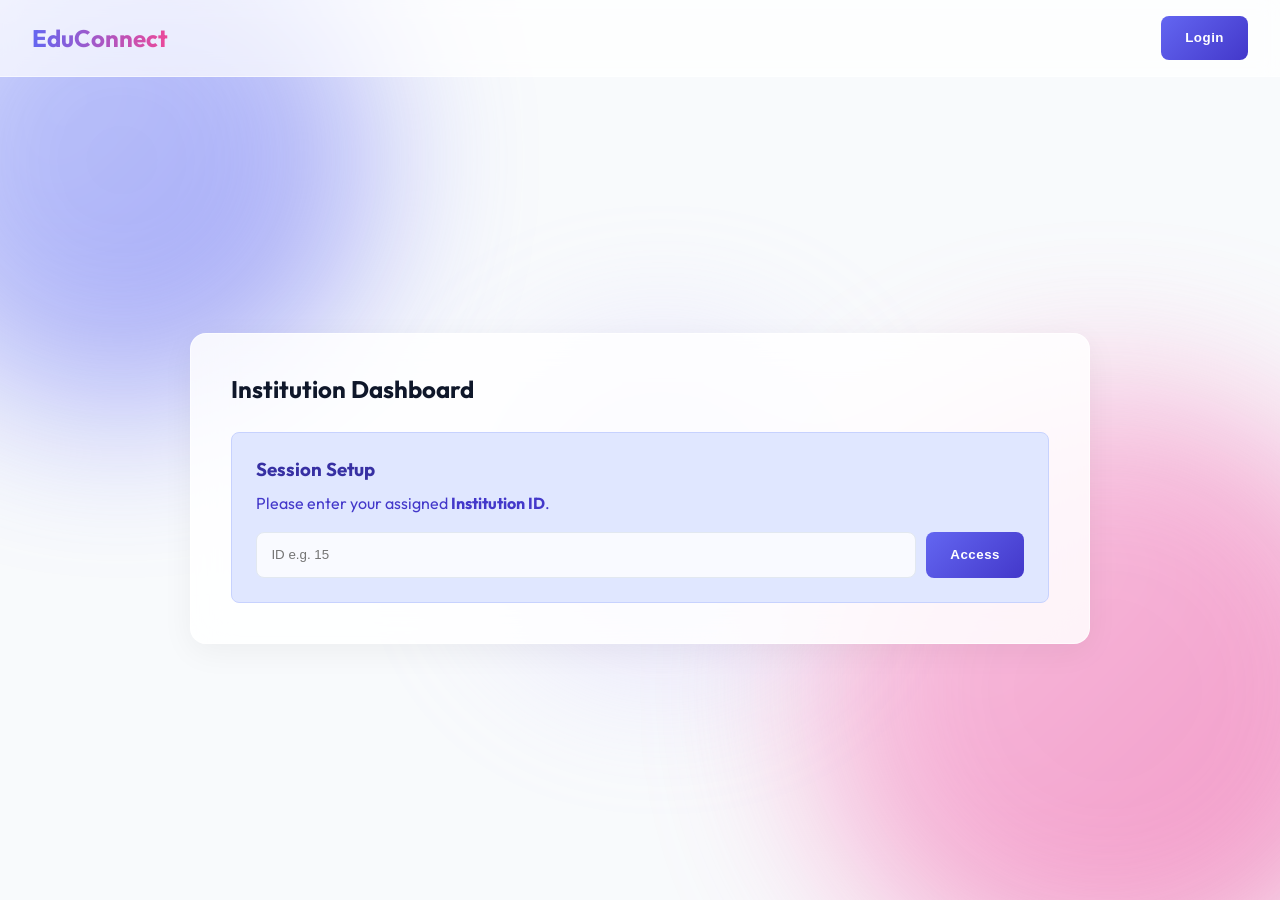
==== institution_onboarding/target/classes/static/institution.html @ 33d6d60d "first commit" ====
<!DOCTYPE html>
<html lang="en">
<head>
    <meta charset="UTF-8">
    <title>Dashboard - EduConnect</title>
    <link rel="stylesheet" href="style.css">
</head>
<body>
<nav id="navbar" class="navbar"></nav>
<div class="shape-blob shape-1"></div>
<div class="shape-blob shape-2"></div>
<div class="shape-blob shape-3"></div>

<div class="main-content">
    <div class="container wide">
        <div style="display: flex; justify-content: space-between; align-items: center; margin-bottom: 20px;">
            <h2>Institution Dashboard</h2>
            <span id="welcomeBadge" style="font-size: 0.9rem; color: var(--text-muted);"></span>
        </div>

        <div id="idSection">
            <div style="background: #e0e7ff; padding: 1.5rem; border-radius: 8px; border: 1px solid #c7d2fe;">
                <h3 style="margin: 0 0 10px 0; color: #3730a3;">Session Setup</h3>
                <p style="margin-bottom: 15px; color: #4338ca;">Please enter your assigned <strong>Institution ID</strong>.</p>
                <div style="display: flex; gap: 10px;">
                    <input type="number" id="instIdInput" placeholder="ID e.g. 15" style="margin-bottom: 0;">
                    <button onclick="loadInstitutionDashboard()">Access</button>
                </div>
            </div>
        </div>

        <div id="dashboardContent" class="hidden">
            <div id="statusSection" class="hidden">
                <div id="statusDisplay" class="status-card"></div>
                <p id="rejectionReason" class="hidden" style="background: var(--danger-bg); padding: 15px; border-radius: 6px; color: var(--danger-text); border: 1px solid #fca5a5;"></p>
            </div>

            <div id="waitMessage" class="hidden" style="text-align: center; padding: 2rem; background: var(--warning-bg); border-radius: 8px;">
                <h3 style="color: var(--warning-text);">Verification Pending</h3>
                <p style="margin: 0;">We have received your documents. An admin will review them shortly.</p>
            </div>

            <div id="uploadSection" class="hidden">
                <div style="border: 2px dashed var(--border); padding: 2rem; text-align: center; border-radius: 8px;">
                    <h3>📄 Upload Required</h3>
                    <p>Please upload your verification document (PDF/JPG) to proceed.</p>
                    <form id="uploadForm" style="max-width: 300px; margin: 0 auto;">
                        <input type="file" id="docFile" required style="border: none;">
                        <button type="submit" class="full-width">Upload Document</button>
                    </form>
                </div>
            </div>

            <div id="courseSection" class="hidden">
                <h3>Manage Courses</h3>
                <form id="courseForm" style="background: #f9fafb; padding: 1.5rem; border-radius: 8px; border: 1px solid var(--border);">
                    <input type="text" id="courseName" placeholder="Course Name" required>
                    <textarea id="courseDescription" placeholder="Course Description (Short summary)" rows="3" required></textarea>
                    <button type="submit" class="success full-width">Add Course</button>
                </form>
            </div>
        </div>
    </div>
</div>
<script src="script.js"></script>
</body>
</html>
---- institution_onboarding/target/classes/static/style.css ----
/* style.css v3.0 - Dynamic & Interactive */
@import url('https://fonts.googleapis.com/css2?family=Outfit:wght@300;400;500;700&display=swap');

:root {
    --primary: #6366f1;       /* Indigo */
    --primary-hover: #4f46e5;
    --accent: #ec4899;        /* Pink */
    --glass-bg: rgba(255, 255, 255, 0.85);
    --glass-border: rgba(255, 255, 255, 0.6);
    --text-main: #1e293b;
    --text-muted: #64748b;

    /* Status Colors */
    --success-bg: #dcfce7; --success-text: #166534;
    --warning-bg: #fef9c3; --warning-text: #854d0e;
    --danger-bg: #fee2e2;  --danger-text: #991b1b;
}

* { box-sizing: border-box; margin: 0; padding: 0; }

body {
    font-family: 'Outfit', sans-serif;
    background-color: #f8fafc;
    color: var(--text-main);
    display: flex;
    flex-direction: column;
    min-height: 100vh;
    overflow-x: hidden;
    position: relative;
}

/* --- DYNAMIC BACKGROUND SHAPES --- */
.shape-blob {
    position: fixed;
    border-radius: 50%;
    filter: blur(80px);
    z-index: -1;
    opacity: 0.6;
    animation: float 10s infinite ease-in-out alternate;
}

.shape-1 {
    top: -10%;
    left: -10%;
    width: 500px;
    height: 500px;
    background: linear-gradient(135deg, #a5b4fc, #6366f1);
    animation-duration: 12s;
}

.shape-2 {
    bottom: -10%;
    right: -10%;
    width: 600px;
    height: 600px;
    background: linear-gradient(135deg, #f9a8d4, #ec4899);
    animation-duration: 15s;
    animation-delay: -2s;
}

.shape-3 {
    top: 40%;
    left: 40%;
    width: 300px;
    height: 300px;
    background: #c4b5fd;
    animation-duration: 18s;
    animation-delay: -5s;
    opacity: 0.4;
}

@keyframes float {
    0% { transform: translate(0, 0) rotate(0deg); }
    100% { transform: translate(30px, 50px) rotate(10deg); }
}

/* --- NAVBAR --- */
.navbar {
    background: rgba(255, 255, 255, 0.7);
    backdrop-filter: blur(10px);
    border-bottom: 1px solid rgba(255,255,255,0.5);
    padding: 1rem 2rem;
    display: flex;
    justify-content: space-between;
    align-items: center;
    position: sticky;
    top: 0;
    z-index: 100;
}

.nav-brand {
    font-size: 1.5rem;
    font-weight: 700;
    background: linear-gradient(to right, var(--primary), var(--accent));
    -webkit-background-clip: text;
    -webkit-text-fill-color: transparent;
    text-decoration: none;
}

/* --- LAYOUT --- */
.main-content {
    flex: 1;
    display: flex;
    justify-content: center;
    align-items: center;
    padding: 2rem;
}

/* GLASSMORPHISM CARD */
.container {
    background: var(--glass-bg);
    backdrop-filter: blur(20px);
    border: 1px solid var(--glass-border);
    padding: 2.5rem;
    border-radius: 16px;
    box-shadow: 0 8px 32px rgba(0, 0, 0, 0.05);
    width: 100%;
    max-width: 500px;
    animation: scaleIn 0.4s ease-out;
}

.container.wide { max-width: 900px; }

@keyframes scaleIn {
    from { opacity: 0; transform: scale(0.95); }
    to { opacity: 1; transform: scale(1); }
}

/* --- TYPOGRAPHY --- */
h1, h2, h3 { margin-bottom: 0.5rem; font-weight: 700; color: #0f172a; }
p { margin-bottom: 1.5rem; color: var(--text-muted); line-height: 1.6; }

/* --- FORMS --- */
input, select, textarea {
    width: 100%;
    padding: 0.9rem;
    margin-bottom: 1rem;
    border: 1px solid #e2e8f0;
    border-radius: 8px;
    background: rgba(255, 255, 255, 0.8);
    transition: all 0.3s;
}

input:focus, textarea:focus {
    outline: none;
    border-color: var(--primary);
    box-shadow: 0 0 0 4px rgba(99, 102, 241, 0.1);
    background: white;
}

/* --- BUTTONS --- */
button {
    padding: 0.9rem 1.5rem;
    border: none;
    border-radius: 8px;
    font-weight: 600;
    cursor: pointer;
    background: linear-gradient(135deg, var(--primary), #4338ca);
    color: white;
    transition: transform 0.2s, box-shadow 0.2s;
    letter-spacing: 0.5px;
}

button:hover {
    transform: translateY(-2px);
    box-shadow: 0 4px 12px rgba(99, 102, 241, 0.3);
}

button.secondary {
    background: white;
    color: var(--text-main);
    border: 1px solid #e2e8f0;
}
button.secondary:hover { background: #f8fafc; }

button.danger { background: linear-gradient(135deg, #ef4444, #b91c1c); }
button.success { background: linear-gradient(135deg, #22c55e, #15803d); }

/* --- LANDING PAGE HERO --- */
.hero-wrapper {
    display: flex;
    gap: 40px;
    align-items: center;
    max-width: 1200px;
    margin: 0 auto;
    flex-wrap: wrap;
}

.hero-text { flex: 1; min-width: 300px; }

.hero-image-container {
    flex: 1;
    min-width: 300px;
    position: relative;
}

.hero-img {
    width: 100%;
    border-radius: 20px;
    box-shadow: 0 20px 40px rgba(0,0,0,0.1);
    transform: rotate(2deg);
    transition: transform 0.5s;
    border: 4px solid white;
}

.hero-img:hover { transform: rotate(0deg) scale(1.02); }

/* --- UTILITIES --- */
.hidden { display: none !important; }
.btn-group { display: flex; gap: 1rem; margin-top: 1rem; }
.full-width { width: 100%; }
.status-card { padding: 1rem; border-radius: 8px; font-weight: 600; text-align: center; margin-bottom: 1.5rem; }
.status-PENDING { background: var(--warning-bg); color: var(--warning-text); border: 1px solid #fcd34d; }
.status-APPROVED { background: var(--success-bg); color: var(--success-text); border: 1px solid #86efac; }
.status-REJECTED { background: var(--danger-bg); color: var(--danger-text); border: 1px solid #fca5a5; }

/* --- TOAST --- */
#toast-container { position: fixed; top: 20px; right: 20px; z-index: 1000; }
.toast {
    background: rgba(255, 255, 255, 0.95);
    backdrop-filter: blur(10px);
    padding: 1rem 1.5rem;
    border-radius: 12px;
    box-shadow: 0 10px 30px rgba(0, 0, 0, 0.1);
    margin-bottom: 10px;
    border-left: 5px solid var(--primary);
    display: flex; align-items: center;
    animation: slideIn 0.3s ease-out;
    font-weight: 500;
}
.toast.error { border-left-color: #ef4444; }
@keyframes slideIn { from { transform: translateX(100%); opacity: 0; } to { transform: translateX(0); opacity: 1; } }
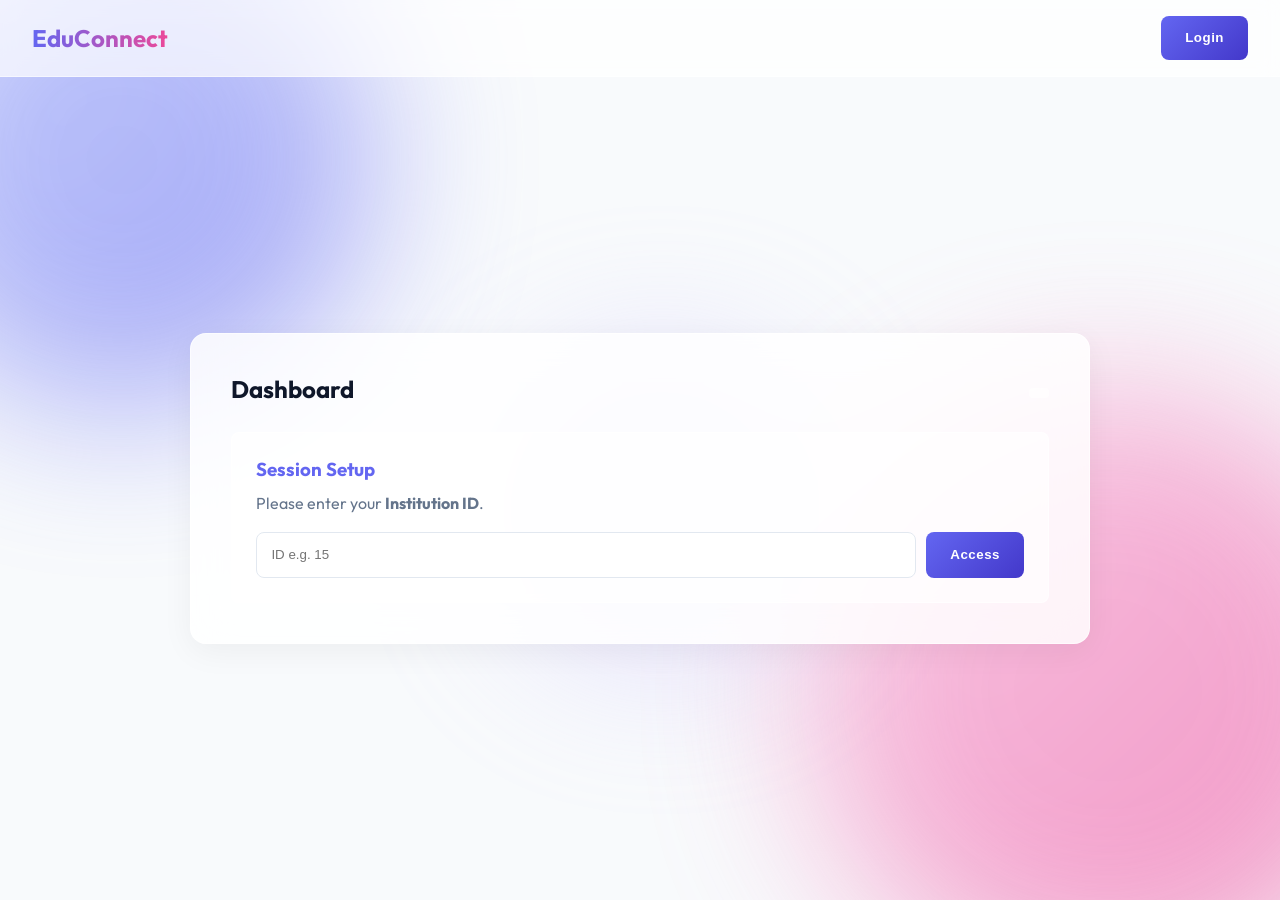
==== commit 3fa7cba6: "COMPLETE BACKEND + FRONTEND IMPLEMENTED" ====
--- a/institution_onboarding/target/classes/static/institution.html
+++ b/institution_onboarding/target/classes/static/institution.html
@@ -6,22 +6,23 @@
     <link rel="stylesheet" href="style.css">
 </head>
 <body>
-<nav id="navbar" class="navbar"></nav>
 <div class="shape-blob shape-1"></div>
 <div class="shape-blob shape-2"></div>
 <div class="shape-blob shape-3"></div>
 
+<nav id="navbar" class="navbar"></nav>
+
 <div class="main-content">
     <div class="container wide">
         <div style="display: flex; justify-content: space-between; align-items: center; margin-bottom: 20px;">
-            <h2>Institution Dashboard</h2>
-            <span id="welcomeBadge" style="font-size: 0.9rem; color: var(--text-muted);"></span>
+            <h2>Dashboard</h2>
+            <span id="welcomeBadge" style="font-size: 0.9rem; color: var(--text-muted); background: rgba(255,255,255,0.6); padding: 5px 10px; border-radius: 4px;"></span>
         </div>
 
         <div id="idSection">
-            <div style="background: #e0e7ff; padding: 1.5rem; border-radius: 8px; border: 1px solid #c7d2fe;">
-                <h3 style="margin: 0 0 10px 0; color: #3730a3;">Session Setup</h3>
-                <p style="margin-bottom: 15px; color: #4338ca;">Please enter your assigned <strong>Institution ID</strong>.</p>
+            <div style="background: rgba(255,255,255,0.6); padding: 1.5rem; border-radius: 8px; border: 1px solid var(--glass-border);">
+                <h3 style="margin: 0 0 10px 0; color: var(--primary);">Session Setup</h3>
+                <p style="margin-bottom: 15px;">Please enter your <strong>Institution ID</strong>.</p>
                 <div style="display: flex; gap: 10px;">
                     <input type="number" id="instIdInput" placeholder="ID e.g. 15" style="margin-bottom: 0;">
                     <button onclick="loadInstitutionDashboard()">Access</button>
@@ -36,14 +37,14 @@
             </div>
 
             <div id="waitMessage" class="hidden" style="text-align: center; padding: 2rem; background: var(--warning-bg); border-radius: 8px;">
-                <h3 style="color: var(--warning-text);">Verification Pending</h3>
-                <p style="margin: 0;">We have received your documents. An admin will review them shortly.</p>
+                <h3>Verification Pending</h3>
+                <p>We have received your documents. An admin will review them shortly.</p>
             </div>
 
             <div id="uploadSection" class="hidden">
-                <div style="border: 2px dashed var(--border); padding: 2rem; text-align: center; border-radius: 8px;">
+                <div style="border: 2px dashed #cbd5e1; padding: 2rem; text-align: center; border-radius: 8px; background: rgba(255,255,255,0.5);">
                     <h3>📄 Upload Required</h3>
-                    <p>Please upload your verification document (PDF/JPG) to proceed.</p>
+                    <p>Please upload your verification document to proceed.</p>
                     <form id="uploadForm" style="max-width: 300px; margin: 0 auto;">
                         <input type="file" id="docFile" required style="border: none;">
                         <button type="submit" class="full-width">Upload Document</button>
@@ -52,12 +53,24 @@
             </div>
 
             <div id="courseSection" class="hidden">
-                <h3>Manage Courses</h3>
-                <form id="courseForm" style="background: #f9fafb; padding: 1.5rem; border-radius: 8px; border: 1px solid var(--border);">
-                    <input type="text" id="courseName" placeholder="Course Name" required>
-                    <textarea id="courseDescription" placeholder="Course Description (Short summary)" rows="3" required></textarea>
-                    <button type="submit" class="success full-width">Add Course</button>
-                </form>
+                <div style="display: grid; grid-template-columns: 1fr 1fr; gap: 20px;">
+
+                    <div style="background: rgba(255,255,255,0.6); padding: 1.5rem; border-radius: 8px; border: 1px solid var(--glass-border);">
+                        <h3>Add New Course</h3>
+                        <form id="courseForm">
+                            <input type="text" id="courseName" placeholder="Course Name" required>
+                            <textarea id="courseDescription" placeholder="Description" rows="3" required></textarea>
+                            <button type="submit" class="success full-width">Add Course</button>
+                        </form>
+                    </div>
+
+                    <div style="background: rgba(255,255,255,0.6); padding: 1.5rem; border-radius: 8px; border: 1px solid var(--glass-border);">
+                        <h3>Your Courses</h3>
+                        <ul id="courseList" class="file-list" style="max-height: 300px; overflow-y: auto;">
+                        </ul>
+                        <p id="noCoursesMsg" style="text-align: center; font-style: italic; font-size: 0.9rem; margin-top: 20px;">No courses added yet.</p>
+                    </div>
+                </div>
             </div>
         </div>
     </div>
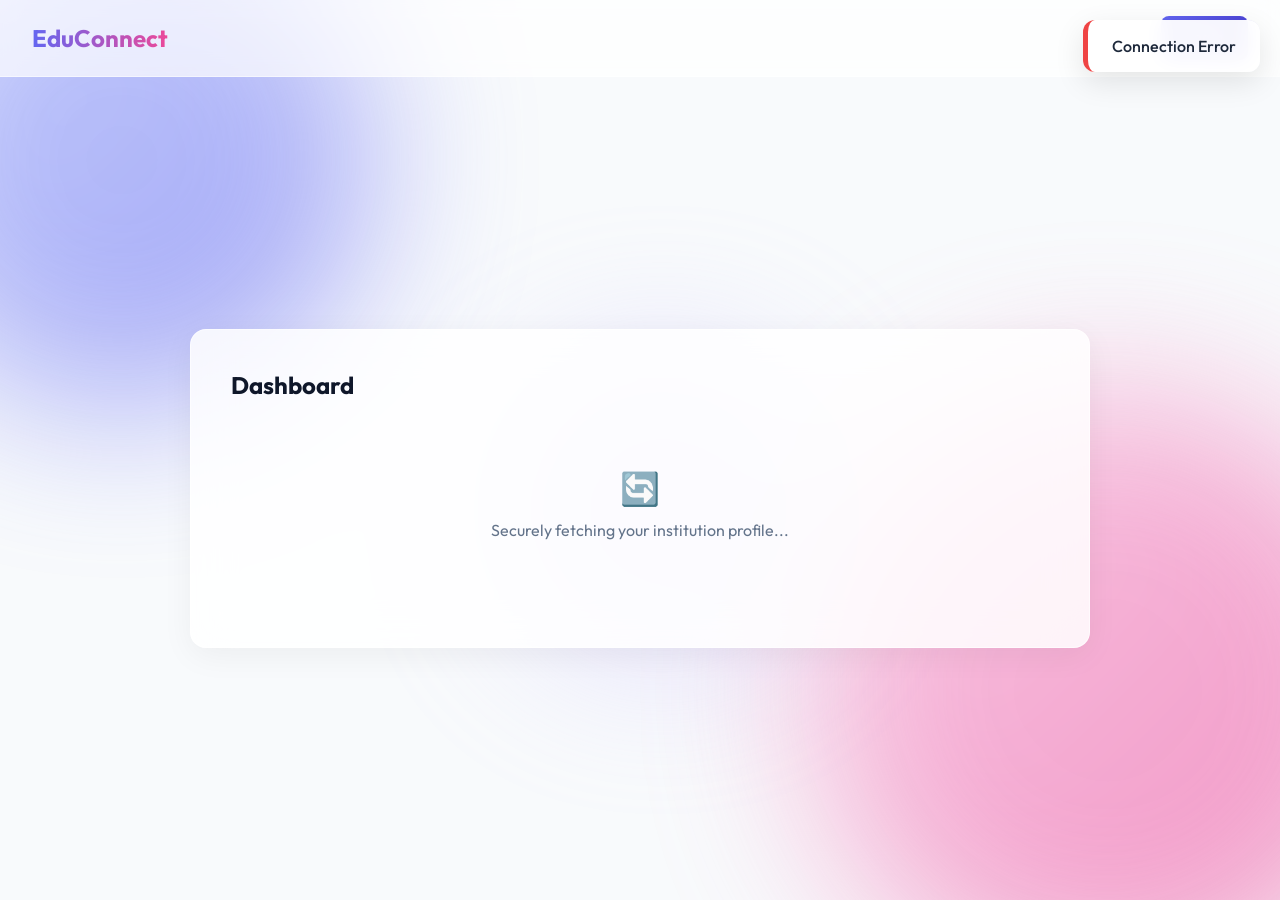
==== commit d7b7e4fd: "modified manual id insertion process" ====
--- a/institution_onboarding/target/classes/static/institution.html
+++ b/institution_onboarding/target/classes/static/institution.html
@@ -14,23 +14,22 @@
 
 <div class="main-content">
     <div class="container wide">
+
         <div style="display: flex; justify-content: space-between; align-items: center; margin-bottom: 20px;">
-            <h2>Dashboard</h2>
-            <span id="welcomeBadge" style="font-size: 0.9rem; color: var(--text-muted); background: rgba(255,255,255,0.6); padding: 5px 10px; border-radius: 4px;"></span>
-        </div>
-
-        <div id="idSection">
-            <div style="background: rgba(255,255,255,0.6); padding: 1.5rem; border-radius: 8px; border: 1px solid var(--glass-border);">
-                <h3 style="margin: 0 0 10px 0; color: var(--primary);">Session Setup</h3>
-                <p style="margin-bottom: 15px;">Please enter your <strong>Institution ID</strong>.</p>
-                <div style="display: flex; gap: 10px;">
-                    <input type="number" id="instIdInput" placeholder="ID e.g. 15" style="margin-bottom: 0;">
-                    <button onclick="loadInstitutionDashboard()">Access</button>
-                </div>
+            <h2 id="dashboardTitle">Dashboard</h2>
+            <div id="userInfoBadge" class="hidden" style="text-align: right;">
+                <span id="instNameDisplay" style="display:block; font-weight:600; color:var(--primary);">...</span>
+                <span id="instEmailDisplay" style="display:block; font-size: 0.8rem; color:var(--text-muted);">...</span>
             </div>
         </div>
 
+        <div id="loadingState" style="text-align: center; padding: 40px; color: #64748b;">
+            <div style="font-size: 2rem; margin-bottom: 10px;">🔄</div>
+            <p>Securely fetching your institution profile...</p>
+        </div>
+
         <div id="dashboardContent" class="hidden">
+
             <div id="statusSection" class="hidden">
                 <div id="statusDisplay" class="status-card"></div>
                 <p id="rejectionReason" class="hidden" style="background: var(--danger-bg); padding: 15px; border-radius: 6px; color: var(--danger-text); border: 1px solid #fca5a5;"></p>
@@ -38,7 +37,7 @@
 
             <div id="waitMessage" class="hidden" style="text-align: center; padding: 2rem; background: var(--warning-bg); border-radius: 8px;">
                 <h3>Verification Pending</h3>
-                <p>We have received your documents. An admin will review them shortly.</p>
+                <p>Your documents have been submitted. An admin will review them shortly.</p>
             </div>
 
             <div id="uploadSection" class="hidden">
@@ -54,7 +53,6 @@
 
             <div id="courseSection" class="hidden">
                 <div style="display: grid; grid-template-columns: 1fr 1fr; gap: 20px;">
-
                     <div style="background: rgba(255,255,255,0.6); padding: 1.5rem; border-radius: 8px; border: 1px solid var(--glass-border);">
                         <h3>Add New Course</h3>
                         <form id="courseForm">
